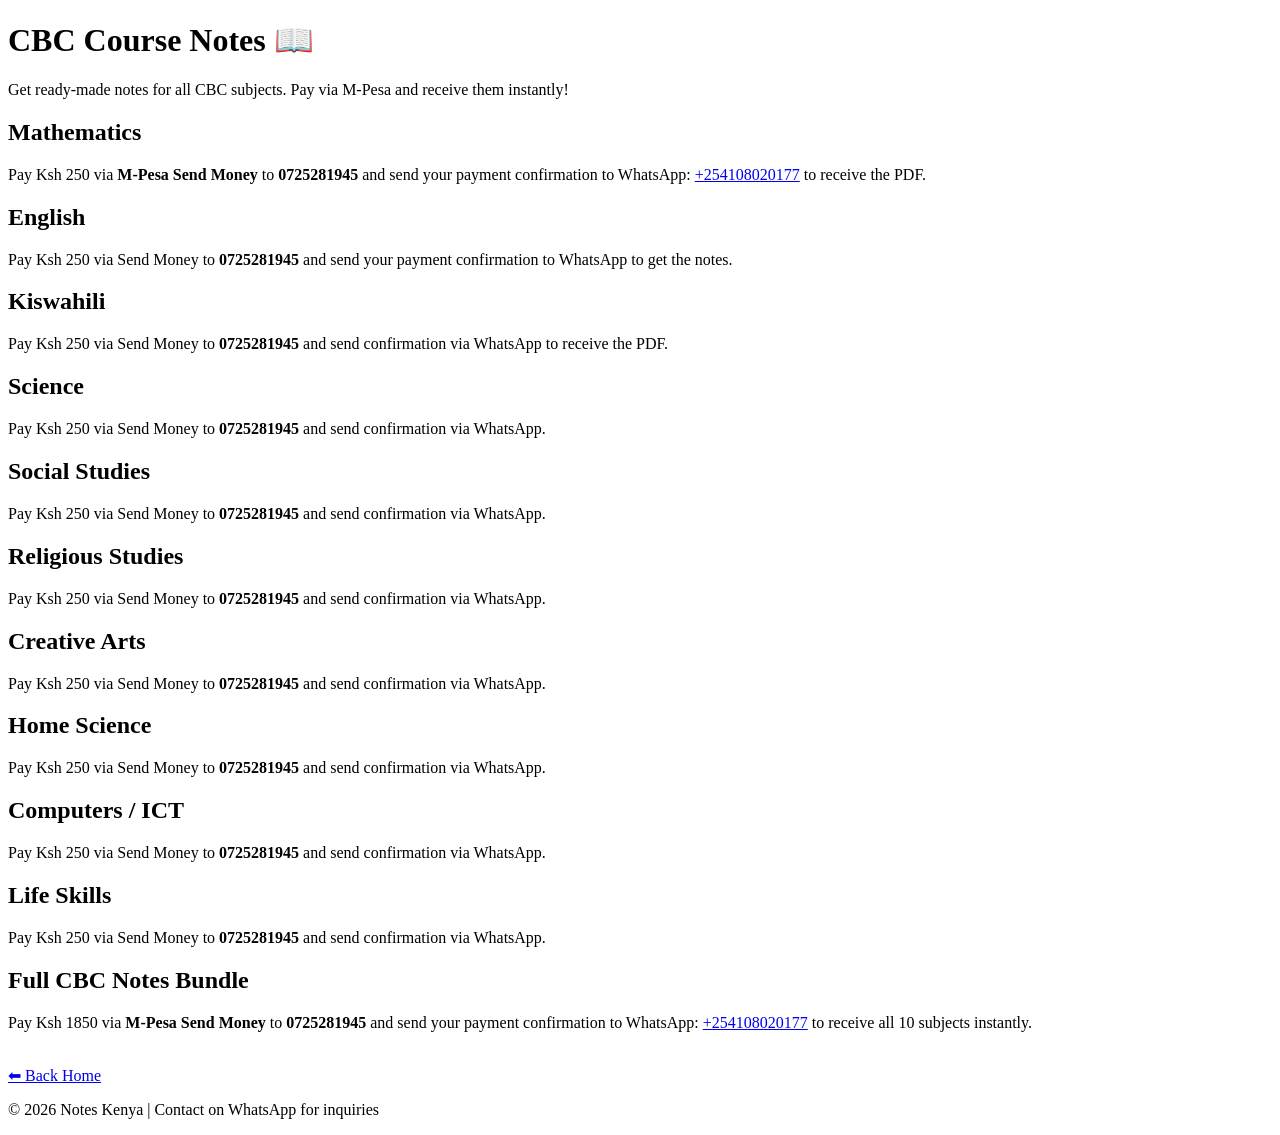
==== cbc-notes.html @ 7ce20e9f "Create cbc-notes.html with course notes details This HTML file contains CBC course notes information" ====
<!DOCTYPE html>
<html lang="en">
<head>
  <meta charset="UTF-8">
  <meta name="viewport" content="width=device-width, initial-scale=1.0">
  <title>CBC Course Notes - Notes Kenya</title>
  <meta name="description" content="Pay via M-Pesa and download CBC course notes for all Kenyan primary school subjects.">
  <link rel="stylesheet" href="style.css">
</head>
<body>

<h1>CBC Course Notes 📖</h1>
<p>Get ready-made notes for all CBC subjects. Pay via M-Pesa and receive them instantly!</p>

<h2 id="mathematics">Mathematics</h2>
<p>Pay Ksh 250 via <strong>M-Pesa Send Money</strong> to <strong>0725281945</strong> and send your payment confirmation to WhatsApp: <a href="https://wa.me/254108020177" target="_blank">+254108020177</a> to receive the PDF.</p>

<h2 id="english">English</h2>
<p>Pay Ksh 250 via Send Money to <strong>0725281945</strong> and send your payment confirmation to WhatsApp to get the notes.</p>

<h2 id="kiswahili">Kiswahili</h2>
<p>Pay Ksh 250 via Send Money to <strong>0725281945</strong> and send confirmation via WhatsApp to receive the PDF.</p>

<h2 id="science">Science</h2>
<p>Pay Ksh 250 via Send Money to <strong>0725281945</strong> and send confirmation via WhatsApp.</p>

<h2 id="socialstudies">Social Studies</h2>
<p>Pay Ksh 250 via Send Money to <strong>0725281945</strong> and send confirmation via WhatsApp.</p>

<h2 id="religiousstudies">Religious Studies</h2>
<p>Pay Ksh 250 via Send Money to <strong>0725281945</strong> and send confirmation via WhatsApp.</p>

<h2 id="creativearts">Creative Arts</h2>
<p>Pay Ksh 250 via Send Money to <strong>0725281945</strong> and send confirmation via WhatsApp.</p>

<h2 id="homescience">Home Science</h2>
<p>Pay Ksh 250 via Send Money to <strong>0725281945</strong> and send confirmation via WhatsApp.</p>

<h2 id="computers">Computers / ICT</h2>
<p>Pay Ksh 250 via Send Money to <strong>0725281945</strong> and send confirmation via WhatsApp.</p>

<h2 id="lifeskills">Life Skills</h2>
<p>Pay Ksh 250 via Send Money to <strong>0725281945</strong> and send confirmation via WhatsApp.</p>

<h2>Full CBC Notes Bundle</h2>
<p>Pay Ksh 1850 via <strong>M-Pesa Send Money</strong> to <strong>0725281945</strong> and send your payment confirmation to WhatsApp: <a href="https://wa.me/254108020177" target="_blank">+254108020177</a> to receive all 10 subjects instantly.</p>

<br>
<a class="button" href="index.html">⬅ Back Home</a>

<footer>
  <p>© 2026 Notes Kenya | Contact on WhatsApp for inquiries</p>
</footer>

</body>
</html>
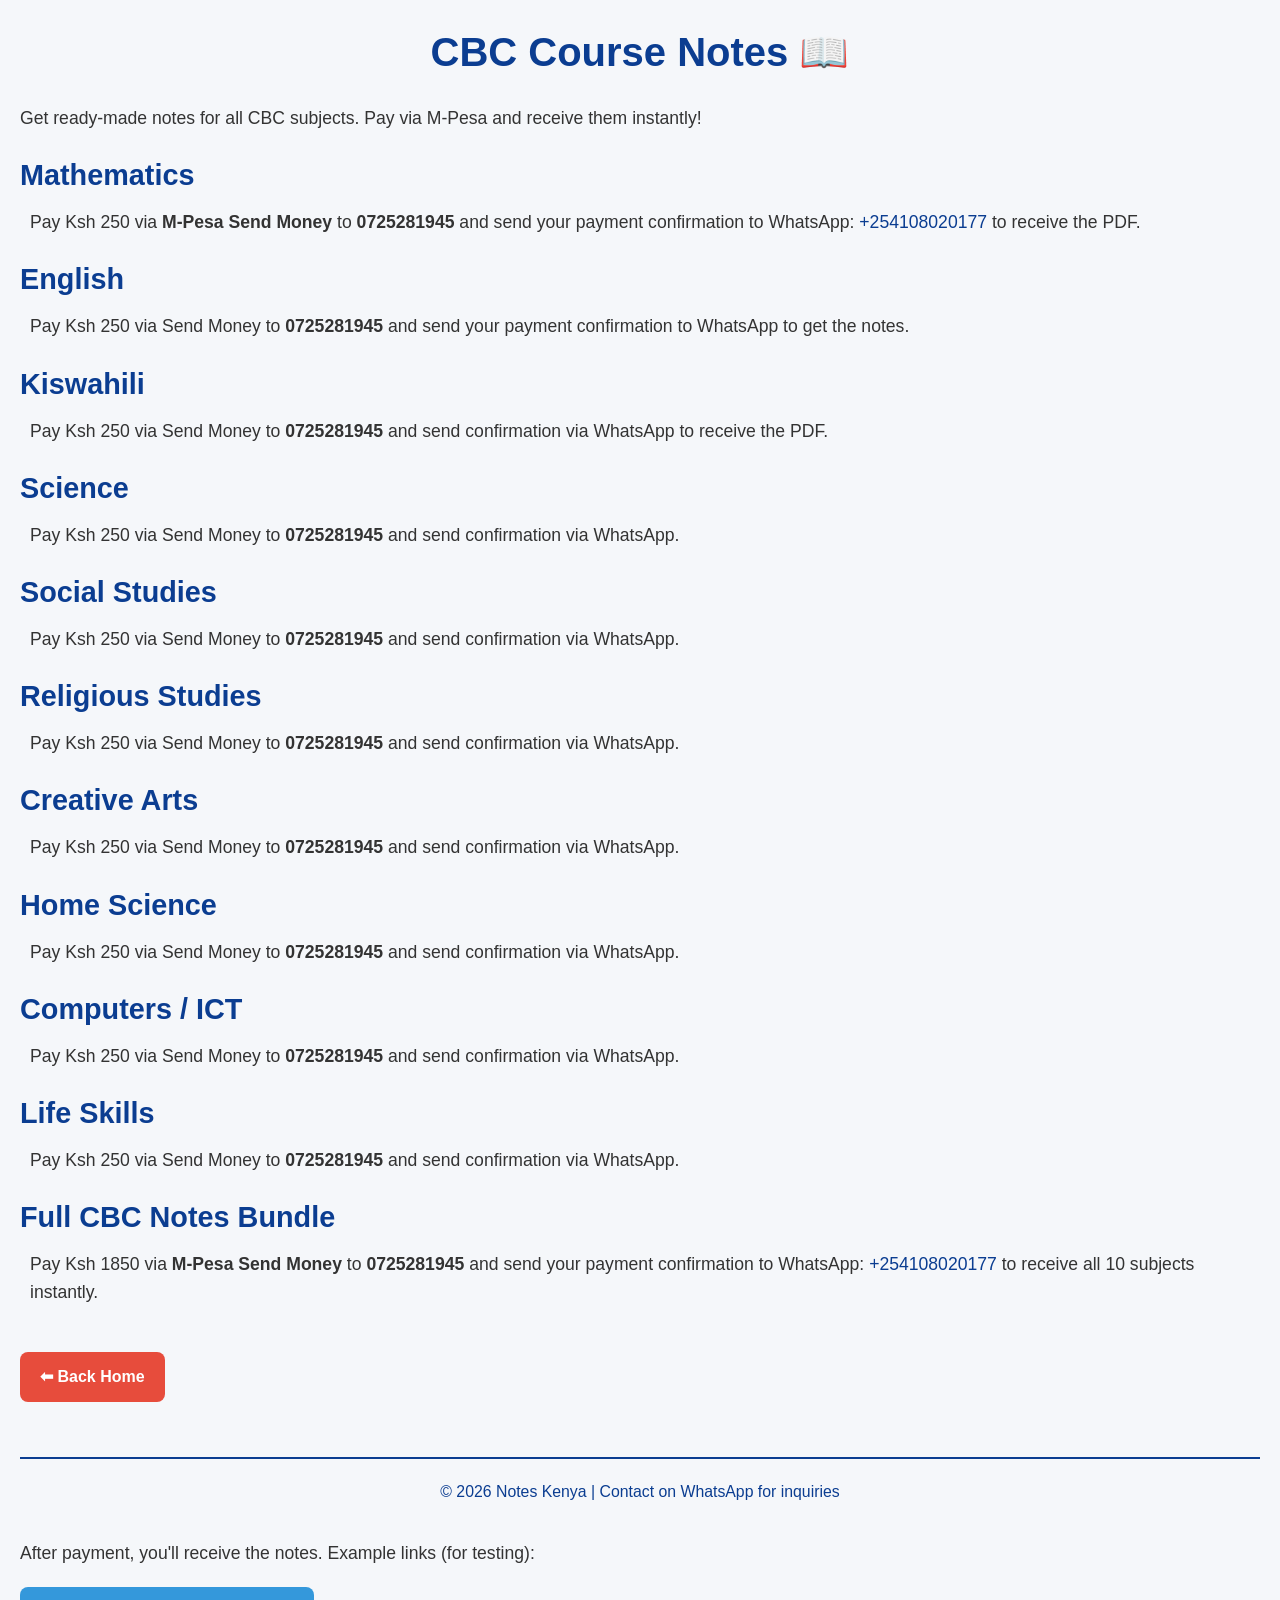
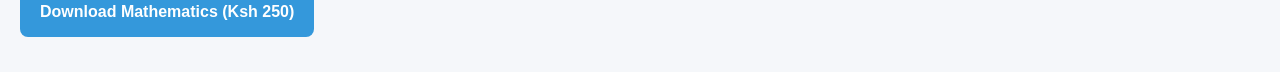
==== commit 831879cb: "Update cbc-notes.html" ====
--- a/cbc-notes.html
+++ b/cbc-notes.html
@@ -51,6 +51,7 @@
 <footer>
   <p>© 2026 Notes Kenya | Contact on WhatsApp for inquiries</p>
 </footer>
-
+<p>After payment, you'll receive the notes. Example links (for testing):</p>
+<a class="button" href="notes/Mathematics.pdf" download>Download Mathematics (Ksh 250)</a>
 </body>
 </html>
--- a/style.css
+++ b/style.css
@@ -0,0 +1,107 @@
+/* General Reset & Body */
+* {
+  margin: 0;
+  padding: 0;
+  box-sizing: border-box;
+}
+
+body {
+  font-family: 'Segoe UI', Tahoma, Geneva, Verdana, sans-serif;
+  background-color: #f5f7fa;
+  color: #333;
+  line-height: 1.6;
+  padding: 20px;
+}
+
+/* Headings */
+h1 {
+  text-align: center;
+  font-size: 2.5em;
+  margin-bottom: 20px;
+  color: #0b3d91;
+}
+
+h2 {
+  font-size: 1.8em;
+  margin-top: 20px;
+  margin-bottom: 10px;
+  color: #0b3d91;
+}
+
+/* Paragraphs */
+p {
+  margin-bottom: 15px;
+  font-size: 1.1em;
+}
+
+/* Buttons */
+.button {
+  display: inline-block;
+  color: #fff;
+  text-decoration: none;
+  padding: 12px 20px;
+  border-radius: 8px;
+  margin: 5px 5px 15px 0;
+  font-weight: bold;
+  transition: all 0.3s ease;
+}
+
+/* Colorful Subject Buttons */
+.button:nth-of-type(1) { background-color: #e74c3c; }  /* Red - Mathematics */
+.button:nth-of-type(2) { background-color: #3498db; }  /* Blue - English */
+.button:nth-of-type(3) { background-color: #2ecc71; }  /* Green - Kiswahili */
+.button:nth-of-type(4) { background-color: #f1c40f; color:#000; }  /* Yellow - Science */
+.button:nth-of-type(5) { background-color: #9b59b6; }  /* Purple - Social Studies */
+.button:nth-of-type(6) { background-color: #e67e22; }  /* Orange - Religious Studies */
+.button:nth-of-type(7) { background-color: #1abc9c; }  /* Teal - Creative Arts */
+.button:nth-of-type(8) { background-color: #34495e; }  /* Dark Gray - Home Science */
+.button:nth-of-type(9) { background-color: #d35400; }  /* Deep Orange - Computers/ICT */
+.button:nth-of-type(10){ background-color: #c0392b; }  /* Dark Red - Life Skills */
+
+/* Hover Effect */
+.button:hover {
+  transform: translateY(-2px);
+  opacity: 0.85;
+}
+
+/* Links */
+a {
+  color: #0b3d91;
+  text-decoration: none;
+}
+
+a:hover {
+  text-decoration: underline;
+}
+
+/* Footer */
+footer {
+  margin-top: 40px;
+  padding: 20px 0;
+  text-align: center;
+  border-top: 2px solid #0b3d91;
+  color: #0b3d91;
+  font-size: 0.9em;
+}
+
+/* Subject Sections */
+h2 + p {
+  margin-left: 10px;
+}
+
+/* Responsive Design */
+@media (max-width: 768px) {
+  h1 {
+    font-size: 2em;
+  }
+
+  h2 {
+    font-size: 1.5em;
+  }
+
+  .button {
+    width: 100%;
+    text-align: center;
+    padding: 14px 0;
+  }
+}
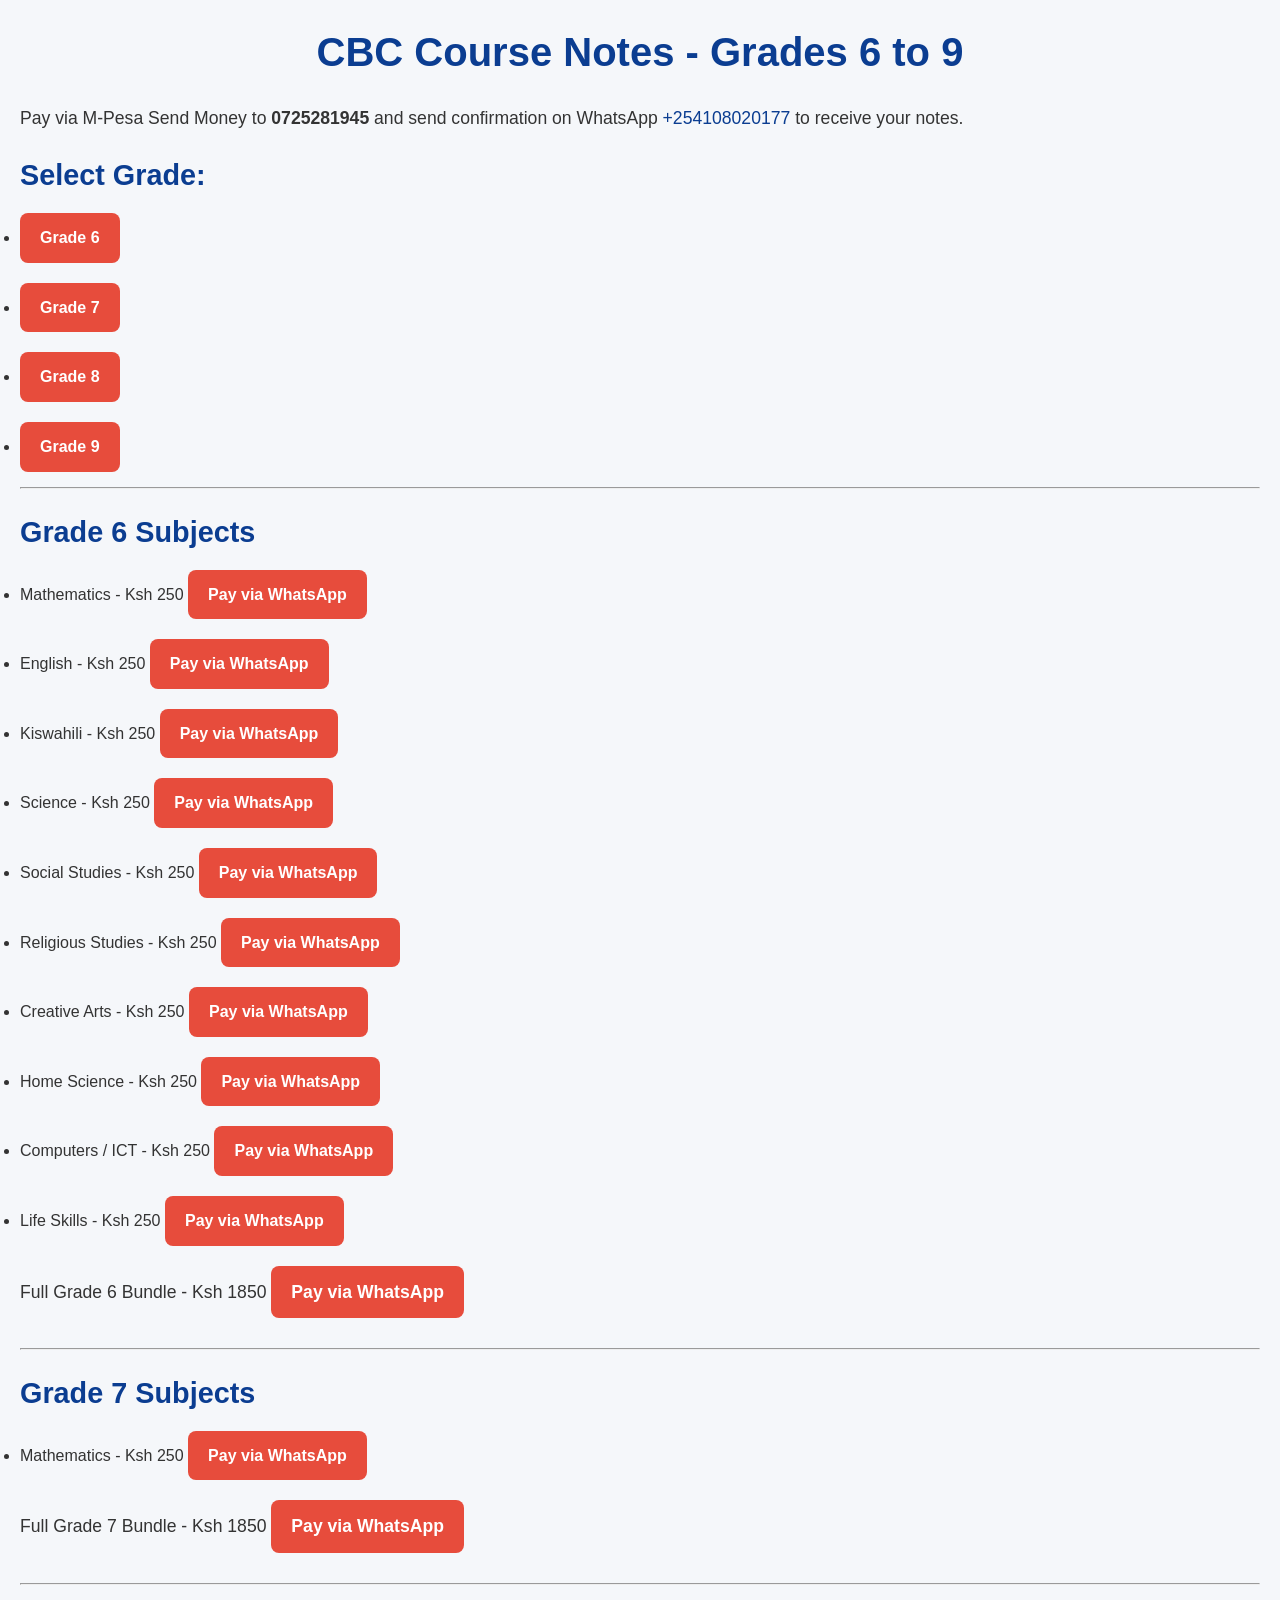
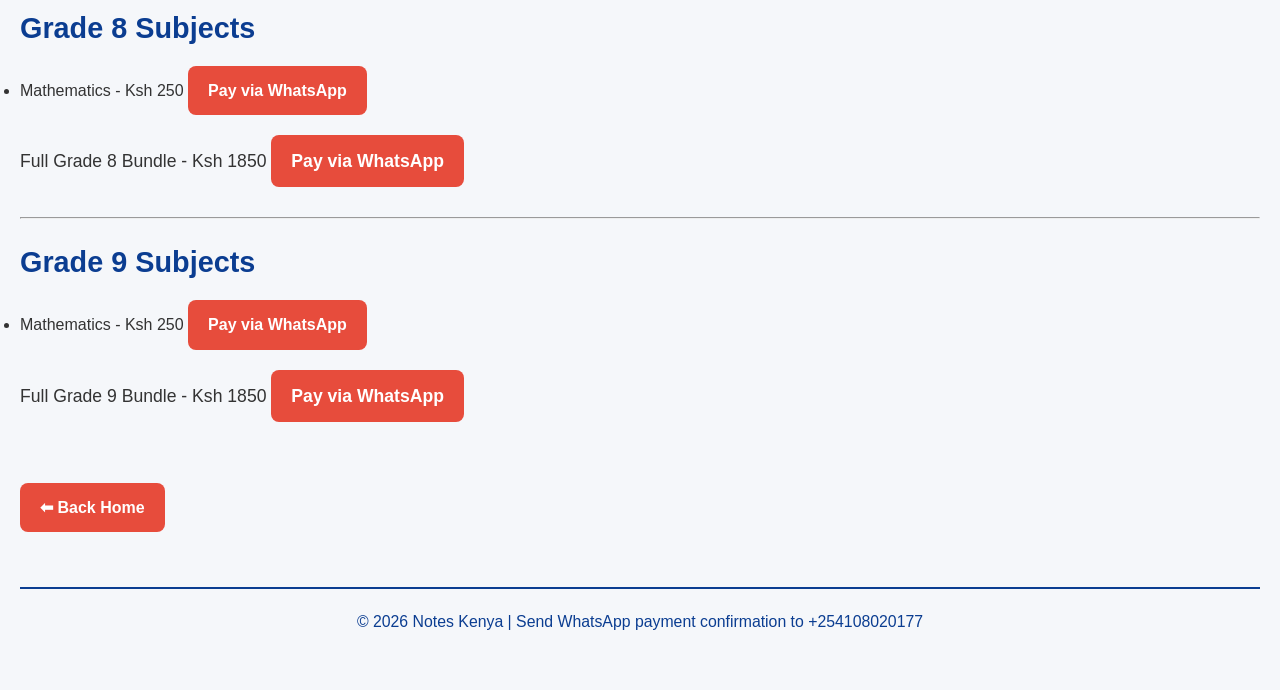
==== commit bd275161: "Update cbc-notes.html" ====
--- a/cbc-notes.html
+++ b/cbc-notes.html
@@ -3,55 +3,111 @@
 <head>
   <meta charset="UTF-8">
   <meta name="viewport" content="width=device-width, initial-scale=1.0">
-  <title>CBC Course Notes - Notes Kenya</title>
-  <meta name="description" content="Pay via M-Pesa and download CBC course notes for all Kenyan primary school subjects.">
+  <title>CBC Notes - Semi-Automatic Payment</title>
+  <meta name="description" content="Pay Ksh 250 per subject or Ksh 1850 for full CBC notes bundle. Send payment confirmation via WhatsApp to receive your notes.">
   <link rel="stylesheet" href="style.css">
 </head>
 <body>
 
-<h1>CBC Course Notes 📖</h1>
-<p>Get ready-made notes for all CBC subjects. Pay via M-Pesa and receive them instantly!</p>
+<h1>CBC Course Notes - Grades 6 to 9</h1>
+<p>Pay via M-Pesa Send Money to <strong>0725281945</strong> and send confirmation on WhatsApp <a href="https://wa.me/254108020177" target="_blank">+254108020177</a> to receive your notes.</p>
 
-<h2 id="mathematics">Mathematics</h2>
-<p>Pay Ksh 250 via <strong>M-Pesa Send Money</strong> to <strong>0725281945</strong> and send your payment confirmation to WhatsApp: <a href="https://wa.me/254108020177" target="_blank">+254108020177</a> to receive the PDF.</p>
+<h2>Select Grade:</h2>
+<ul>
+  <li><a class="button" href="#grade6">Grade 6</a></li>
+  <li><a class="button" href="#grade7">Grade 7</a></li>
+  <li><a class="button" href="#grade8">Grade 8</a></li>
+  <li><a class="button" href="#grade9">Grade 9</a></li>
+</ul>
 
-<h2 id="english">English</h2>
-<p>Pay Ksh 250 via Send Money to <strong>0725281945</strong> and send your payment confirmation to WhatsApp to get the notes.</p>
+<hr>
 
-<h2 id="kiswahili">Kiswahili</h2>
-<p>Pay Ksh 250 via Send Money to <strong>0725281945</strong> and send confirmation via WhatsApp to receive the PDF.</p>
+<!-- Grade 6 -->
+<h2 id="grade6">Grade 6 Subjects</h2>
+<ul>
+  <li>Mathematics - Ksh 250 
+    <a class="button" href="https://wa.me/254108020177?text=I%20want%20to%20buy%20Grade%206%20Mathematics%20notes%20Ksh%20250" target="_blank">Pay via WhatsApp</a>
+  </li>
+  <li>English - Ksh 250 
+    <a class="button" href="https://wa.me/254108020177?text=I%20want%20to%20buy%20Grade%206%20English%20notes%20Ksh%20250" target="_blank">Pay via WhatsApp</a>
+  </li>
+  <li>Kiswahili - Ksh 250 
+    <a class="button" href="https://wa.me/254108020177?text=I%20want%20to%20buy%20Grade%206%20Kiswahili%20notes%20Ksh%20250" target="_blank">Pay via WhatsApp</a>
+  </li>
+  <li>Science - Ksh 250 
+    <a class="button" href="https://wa.me/254108020177?text=I%20want%20to%20buy%20Grade%206%20Science%20notes%20Ksh%20250" target="_blank">Pay via WhatsApp</a>
+  </li>
+  <li>Social Studies - Ksh 250 
+    <a class="button" href="https://wa.me/254108020177?text=I%20want%20to%20buy%20Grade%206%20Social%20Studies%20notes%20Ksh%20250" target="_blank">Pay via WhatsApp</a>
+  </li>
+  <li>Religious Studies - Ksh 250 
+    <a class="button" href="https://wa.me/254108020177?text=I%20want%20to%20buy%20Grade%206%20Religious%20Studies%20notes%20Ksh%20250" target="_blank">Pay via WhatsApp</a>
+  </li>
+  <li>Creative Arts - Ksh 250 
+    <a class="button" href="https://wa.me/254108020177?text=I%20want%20to%20buy%20Grade%206%20Creative%20Arts%20notes%20Ksh%20250" target="_blank">Pay via WhatsApp</a>
+  </li>
+  <li>Home Science - Ksh 250 
+    <a class="button" href="https://wa.me/254108020177?text=I%20want%20to%20buy%20Grade%206%20Home%20Science%20notes%20Ksh%20250" target="_blank">Pay via WhatsApp</a>
+  </li>
+  <li>Computers / ICT - Ksh 250 
+    <a class="button" href="https://wa.me/254108020177?text=I%20want%20to%20buy%20Grade%206%20Computers%20ICT%20notes%20Ksh%20250" target="_blank">Pay via WhatsApp</a>
+  </li>
+  <li>Life Skills - Ksh 250 
+    <a class="button" href="https://wa.me/254108020177?text=I%20want%20to%20buy%20Grade%206%20Life%20Skills%20notes%20Ksh%20250" target="_blank">Pay via WhatsApp</a>
+  </li>
+</ul>
+<p>Full Grade 6 Bundle - Ksh 1850 
+  <a class="button" href="https://wa.me/254108020177?text=I%20want%20to%20buy%20Full%20Grade%206%20CBC%20notes%20Ksh%201850" target="_blank">Pay via WhatsApp</a>
+</p>
 
-<h2 id="science">Science</h2>
-<p>Pay Ksh 250 via Send Money to <strong>0725281945</strong> and send confirmation via WhatsApp.</p>
+<hr>
 
-<h2 id="socialstudies">Social Studies</h2>
-<p>Pay Ksh 250 via Send Money to <strong>0725281945</strong> and send confirmation via WhatsApp.</p>
+<!-- Grade 7 -->
+<h2 id="grade7">Grade 7 Subjects</h2>
+<ul>
+  <li>Mathematics - Ksh 250 
+    <a class="button" href="https://wa.me/254108020177?text=I%20want%20to%20buy%20Grade%207%20Mathematics%20notes%20Ksh%20250" target="_blank">Pay via WhatsApp</a>
+  </li>
+  <!-- Repeat all other subjects same as grade 6 but with grade 7 in the text -->
+</ul>
+<p>Full Grade 7 Bundle - Ksh 1850 
+  <a class="button" href="https://wa.me/254108020177?text=I%20want%20to%20buy%20Full%20Grade%207%20CBC%20notes%20Ksh%201850" target="_blank">Pay via WhatsApp</a>
+</p>
 
-<h2 id="religiousstudies">Religious Studies</h2>
-<p>Pay Ksh 250 via Send Money to <strong>0725281945</strong> and send confirmation via WhatsApp.</p>
+<hr>
 
-<h2 id="creativearts">Creative Arts</h2>
-<p>Pay Ksh 250 via Send Money to <strong>0725281945</strong> and send confirmation via WhatsApp.</p>
+<!-- Grade 8 -->
+<h2 id="grade8">Grade 8 Subjects</h2>
+<ul>
+  <li>Mathematics - Ksh 250 
+    <a class="button" href="https://wa.me/254108020177?text=I%20want%20to%20buy%20Grade%208%20Mathematics%20notes%20Ksh%20250" target="_blank">Pay via WhatsApp</a>
+  </li>
+  <!-- Repeat other subjects with grade 8 -->
+</ul>
+<p>Full Grade 8 Bundle - Ksh 1850 
+  <a class="button" href="https://wa.me/254108020177?text=I%20want%20to%20buy%20Full%20Grade%208%20CBC%20notes%20Ksh%201850" target="_blank">Pay via WhatsApp</a>
+</p>
 
-<h2 id="homescience">Home Science</h2>
-<p>Pay Ksh 250 via Send Money to <strong>0725281945</strong> and send confirmation via WhatsApp.</p>
+<hr>
 
-<h2 id="computers">Computers / ICT</h2>
-<p>Pay Ksh 250 via Send Money to <strong>0725281945</strong> and send confirmation via WhatsApp.</p>
-
-<h2 id="lifeskills">Life Skills</h2>
-<p>Pay Ksh 250 via Send Money to <strong>0725281945</strong> and send confirmation via WhatsApp.</p>
-
-<h2>Full CBC Notes Bundle</h2>
-<p>Pay Ksh 1850 via <strong>M-Pesa Send Money</strong> to <strong>0725281945</strong> and send your payment confirmation to WhatsApp: <a href="https://wa.me/254108020177" target="_blank">+254108020177</a> to receive all 10 subjects instantly.</p>
+<!-- Grade 9 -->
+<h2 id="grade9">Grade 9 Subjects</h2>
+<ul>
+  <li>Mathematics - Ksh 250 
+    <a class="button" href="https://wa.me/254108020177?text=I%20want%20to%20buy%20Grade%209%20Mathematics%20notes%20Ksh%20250" target="_blank">Pay via WhatsApp</a>
+  </li>
+  <!-- Repeat other subjects with grade 9 -->
+</ul>
+<p>Full Grade 9 Bundle - Ksh 1850 
+  <a class="button" href="https://wa.me/254108020177?text=I%20want%20to%20buy%20Full%20Grade%209%20CBC%20notes%20Ksh%201850" target="_blank">Pay via WhatsApp</a>
+</p>
 
 <br>
 <a class="button" href="index.html">⬅ Back Home</a>
 
 <footer>
-  <p>© 2026 Notes Kenya | Contact on WhatsApp for inquiries</p>
+  <p>© 2026 Notes Kenya | Send WhatsApp payment confirmation to +254108020177</p>
 </footer>
-<p>After payment, you'll receive the notes. Example links (for testing):</p>
-<a class="button" href="notes/Mathematics.pdf" download>Download Mathematics (Ksh 250)</a>
+
 </body>
 </html>
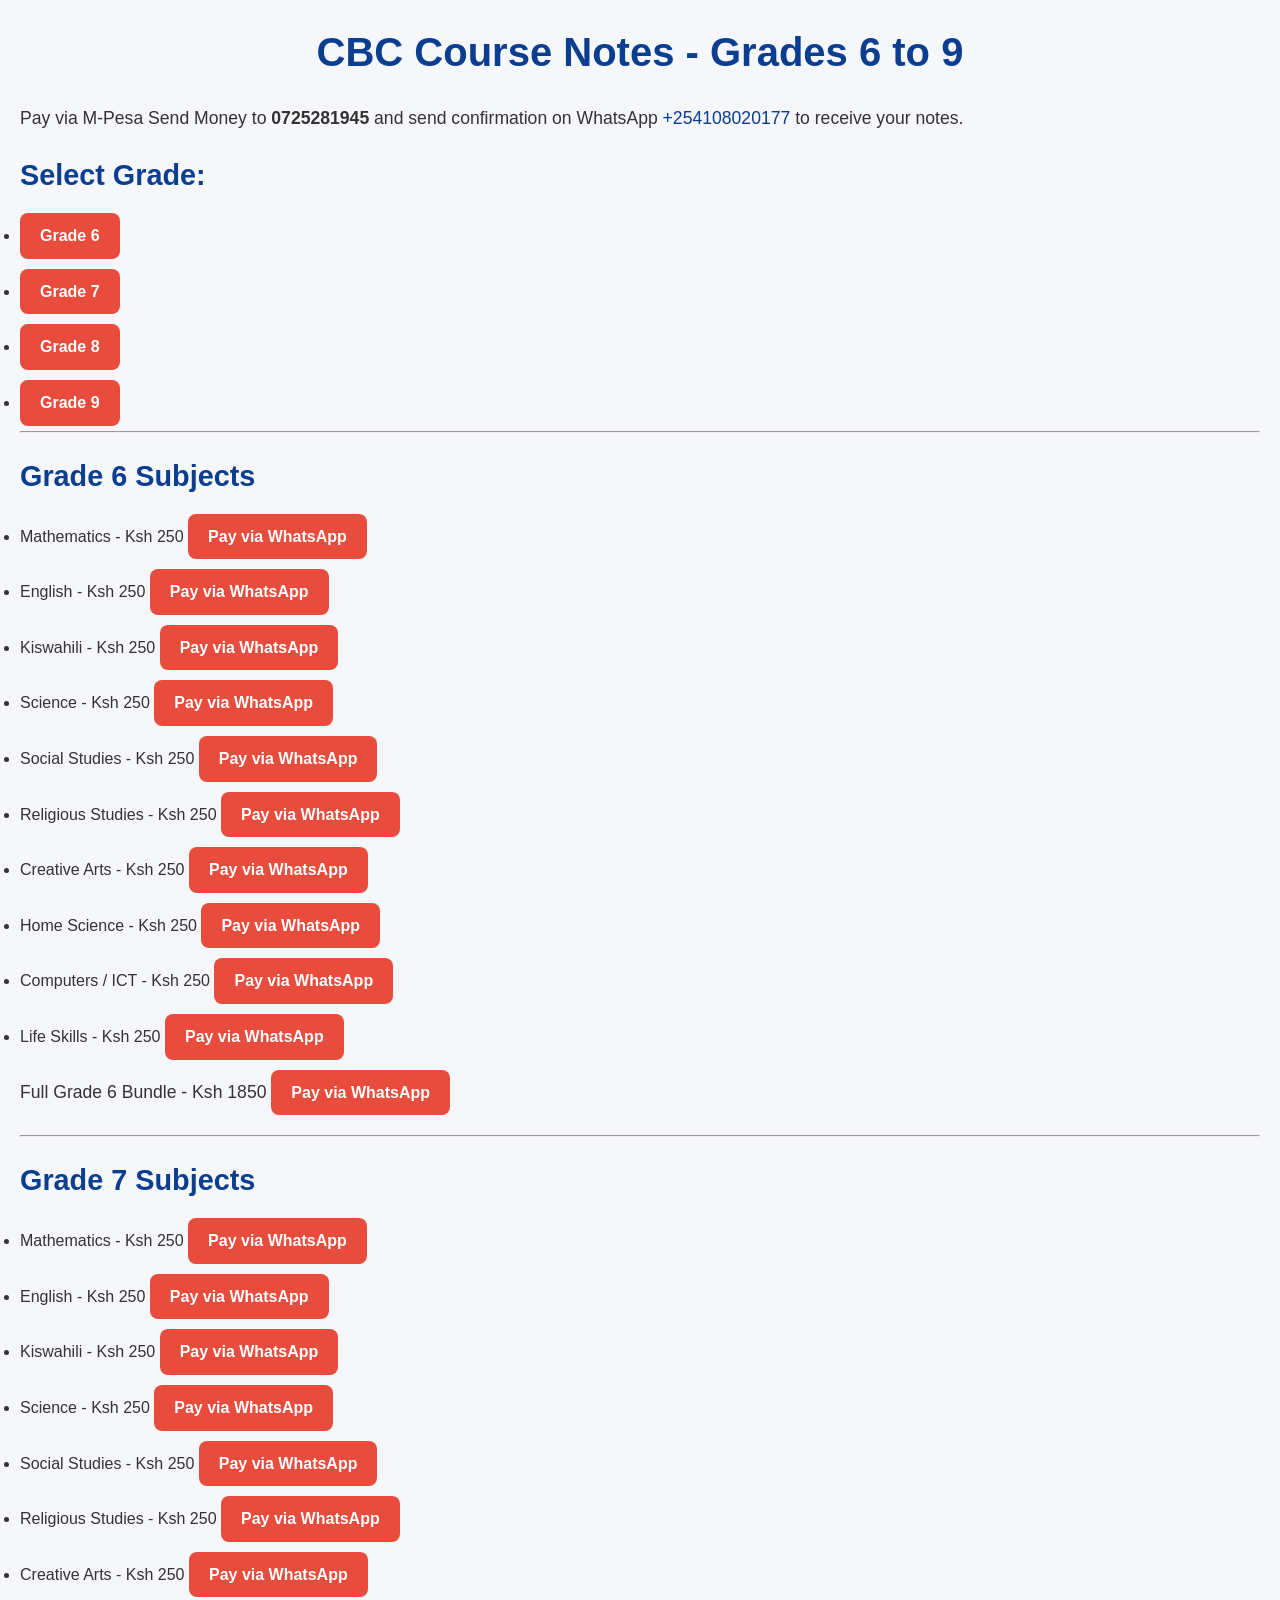
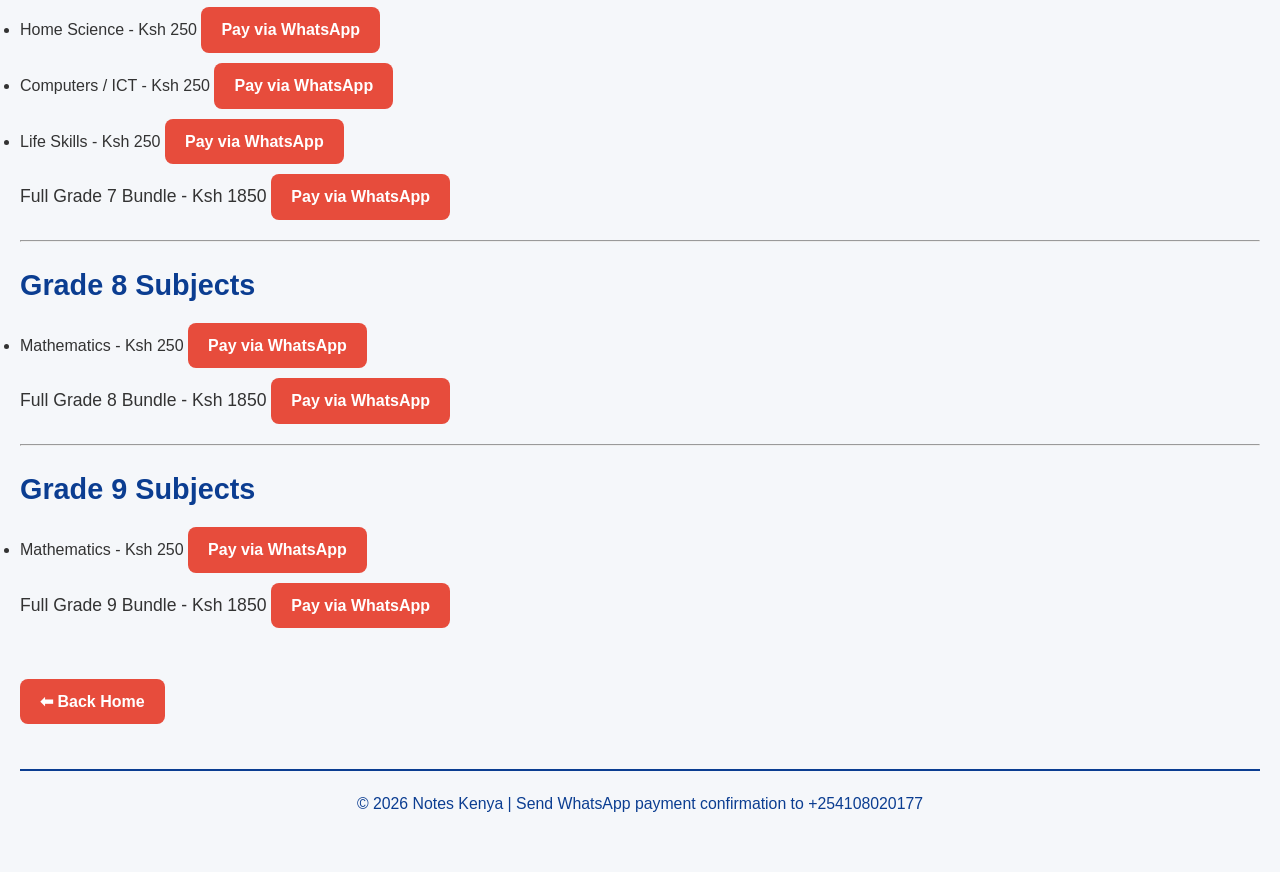
==== commit 7277aba3: "Update cbc-notes.html" ====
--- a/cbc-notes.html
+++ b/cbc-notes.html
@@ -6,6 +6,34 @@
   <title>CBC Notes - Semi-Automatic Payment</title>
   <meta name="description" content="Pay Ksh 250 per subject or Ksh 1850 for full CBC notes bundle. Send payment confirmation via WhatsApp to receive your notes.">
   <link rel="stylesheet" href="style.css">
+  <style>
+    /* Buttons styling */
+    .button {
+      display: inline-block;
+      padding: 10px 20px;
+      margin: 5px 0;
+      font-size: 16px;
+      font-weight: bold;
+      color: white;
+      text-decoration: none;
+      border-radius: 8px;
+      transition: transform 0.2s, opacity 0.3s;
+    }
+    .button:hover { transform: scale(1.05); opacity: 0.9; }
+
+    /* Colors per subject */
+    .button-math { background-color: #FF5733; }
+    .button-english { background-color: #33A1FF; }
+    .button-kiswahili { background-color: #33FF57; }
+    .button-science { background-color: #FF33A8; }
+    .button-social { background-color: #FFB733; }
+    .button-religious { background-color: #8D33FF; }
+    .button-creative { background-color: #33FFF0; }
+    .button-homescience { background-color: #FF8C33; }
+    .button-ict { background-color: #3380FF; }
+    .button-lifeskills { background-color: #33FF8C; }
+    .button-bundle { background-color: #FF3333; }
+  </style>
 </head>
 <body>
 
@@ -26,84 +54,110 @@
 <h2 id="grade6">Grade 6 Subjects</h2>
 <ul>
   <li>Mathematics - Ksh 250 
-    <a class="button" href="https://wa.me/254108020177?text=I%20want%20to%20buy%20Grade%206%20Mathematics%20notes%20Ksh%20250" target="_blank">Pay via WhatsApp</a>
+    <a class="button button-math" href="https://wa.me/254108020177?text=I%20want%20to%20buy%20Grade%206%20Mathematics%20notes%20Ksh%20250" target="_blank">Pay via WhatsApp</a>
   </li>
   <li>English - Ksh 250 
-    <a class="button" href="https://wa.me/254108020177?text=I%20want%20to%20buy%20Grade%206%20English%20notes%20Ksh%20250" target="_blank">Pay via WhatsApp</a>
+    <a class="button button-english" href="https://wa.me/254108020177?text=I%20want%20to%20buy%20Grade%206%20English%20notes%20Ksh%20250" target="_blank">Pay via WhatsApp</a>
   </li>
   <li>Kiswahili - Ksh 250 
-    <a class="button" href="https://wa.me/254108020177?text=I%20want%20to%20buy%20Grade%206%20Kiswahili%20notes%20Ksh%20250" target="_blank">Pay via WhatsApp</a>
+    <a class="button button-kiswahili" href="https://wa.me/254108020177?text=I%20want%20to%20buy%20Grade%206%20Kiswahili%20notes%20Ksh%20250" target="_blank">Pay via WhatsApp</a>
   </li>
   <li>Science - Ksh 250 
-    <a class="button" href="https://wa.me/254108020177?text=I%20want%20to%20buy%20Grade%206%20Science%20notes%20Ksh%20250" target="_blank">Pay via WhatsApp</a>
+    <a class="button button-science" href="https://wa.me/254108020177?text=I%20want%20to%20buy%20Grade%206%20Science%20notes%20Ksh%20250" target="_blank">Pay via WhatsApp</a>
   </li>
   <li>Social Studies - Ksh 250 
-    <a class="button" href="https://wa.me/254108020177?text=I%20want%20to%20buy%20Grade%206%20Social%20Studies%20notes%20Ksh%20250" target="_blank">Pay via WhatsApp</a>
+    <a class="button button-social" href="https://wa.me/254108020177?text=I%20want%20to%20buy%20Grade%206%20Social%20Studies%20notes%20Ksh%20250" target="_blank">Pay via WhatsApp</a>
   </li>
   <li>Religious Studies - Ksh 250 
-    <a class="button" href="https://wa.me/254108020177?text=I%20want%20to%20buy%20Grade%206%20Religious%20Studies%20notes%20Ksh%20250" target="_blank">Pay via WhatsApp</a>
+    <a class="button button-religious" href="https://wa.me/254108020177?text=I%20want%20to%20buy%20Grade%206%20Religious%20Studies%20notes%20Ksh%20250" target="_blank">Pay via WhatsApp</a>
   </li>
   <li>Creative Arts - Ksh 250 
-    <a class="button" href="https://wa.me/254108020177?text=I%20want%20to%20buy%20Grade%206%20Creative%20Arts%20notes%20Ksh%20250" target="_blank">Pay via WhatsApp</a>
+    <a class="button button-creative" href="https://wa.me/254108020177?text=I%20want%20to%20buy%20Grade%206%20Creative%20Arts%20notes%20Ksh%20250" target="_blank">Pay via WhatsApp</a>
   </li>
   <li>Home Science - Ksh 250 
-    <a class="button" href="https://wa.me/254108020177?text=I%20want%20to%20buy%20Grade%206%20Home%20Science%20notes%20Ksh%20250" target="_blank">Pay via WhatsApp</a>
+    <a class="button button-homescience" href="https://wa.me/254108020177?text=I%20want%20to%20buy%20Grade%206%20Home%20Science%20notes%20Ksh%20250" target="_blank">Pay via WhatsApp</a>
   </li>
   <li>Computers / ICT - Ksh 250 
-    <a class="button" href="https://wa.me/254108020177?text=I%20want%20to%20buy%20Grade%206%20Computers%20ICT%20notes%20Ksh%20250" target="_blank">Pay via WhatsApp</a>
+    <a class="button button-ict" href="https://wa.me/254108020177?text=I%20want%20to%20buy%20Grade%206%20Computers%20ICT%20notes%20Ksh%20250" target="_blank">Pay via WhatsApp</a>
   </li>
   <li>Life Skills - Ksh 250 
-    <a class="button" href="https://wa.me/254108020177?text=I%20want%20to%20buy%20Grade%206%20Life%20Skills%20notes%20Ksh%20250" target="_blank">Pay via WhatsApp</a>
+    <a class="button button-lifeskills" href="https://wa.me/254108020177?text=I%20want%20to%20buy%20Grade%206%20Life%20Skills%20notes%20Ksh%20250" target="_blank">Pay via WhatsApp</a>
   </li>
 </ul>
 <p>Full Grade 6 Bundle - Ksh 1850 
-  <a class="button" href="https://wa.me/254108020177?text=I%20want%20to%20buy%20Full%20Grade%206%20CBC%20notes%20Ksh%201850" target="_blank">Pay via WhatsApp</a>
+  <a class="button button-bundle" href="https://wa.me/254108020177?text=I%20want%20to%20buy%20Full%20Grade%206%20CBC%20notes%20Ksh%201850" target="_blank">Pay via WhatsApp</a>
 </p>
 
 <hr>
 
-<!-- Grade 7 -->
+<!-- Repeat Grade 7 -->
 <h2 id="grade7">Grade 7 Subjects</h2>
 <ul>
   <li>Mathematics - Ksh 250 
-    <a class="button" href="https://wa.me/254108020177?text=I%20want%20to%20buy%20Grade%207%20Mathematics%20notes%20Ksh%20250" target="_blank">Pay via WhatsApp</a>
+    <a class="button button-math" href="https://wa.me/254108020177?text=I%20want%20to%20buy%20Grade%207%20Mathematics%20notes%20Ksh%20250" target="_blank">Pay via WhatsApp</a>
   </li>
-  <!-- Repeat all other subjects same as grade 6 but with grade 7 in the text -->
+  <li>English - Ksh 250 
+    <a class="button button-english" href="https://wa.me/254108020177?text=I%20want%20to%20buy%20Grade%207%20English%20notes%20Ksh%20250" target="_blank">Pay via WhatsApp</a>
+  </li>
+  <li>Kiswahili - Ksh 250 
+    <a class="button button-kiswahili" href="https://wa.me/254108020177?text=I%20want%20to%20buy%20Grade%207%20Kiswahili%20notes%20Ksh%20250" target="_blank">Pay via WhatsApp</a>
+  </li>
+  <li>Science - Ksh 250 
+    <a class="button button-science" href="https://wa.me/254108020177?text=I%20want%20to%20buy%20Grade%207%20Science%20notes%20Ksh%20250" target="_blank">Pay via WhatsApp</a>
+  </li>
+  <li>Social Studies - Ksh 250 
+    <a class="button button-social" href="https://wa.me/254108020177?text=I%20want%20to%20buy%20Grade%207%20Social%20Studies%20notes%20Ksh%20250" target="_blank">Pay via WhatsApp</a>
+  </li>
+  <li>Religious Studies - Ksh 250 
+    <a class="button button-religious" href="https://wa.me/254108020177?text=I%20want%20to%20buy%20Grade%207%20Religious%20Studies%20notes%20Ksh%20250" target="_blank">Pay via WhatsApp</a>
+  </li>
+  <li>Creative Arts - Ksh 250 
+    <a class="button button-creative" href="https://wa.me/254108020177?text=I%20want%20to%20buy%20Grade%207%20Creative%20Arts%20notes%20Ksh%20250" target="_blank">Pay via WhatsApp</a>
+  </li>
+  <li>Home Science - Ksh 250 
+    <a class="button button-homescience" href="https://wa.me/254108020177?text=I%20want%20to%20buy%20Grade%207%20Home%20Science%20notes%20Ksh%20250" target="_blank">Pay via WhatsApp</a>
+  </li>
+  <li>Computers / ICT - Ksh 250 
+    <a class="button button-ict" href="https://wa.me/254108020177?text=I%20want%20to%20buy%20Grade%207%20Computers%20ICT%20notes%20Ksh%20250" target="_blank">Pay via WhatsApp</a>
+  </li>
+  <li>Life Skills - Ksh 250 
+    <a class="button button-lifeskills" href="https://wa.me/254108020177?text=I%20want%20to%20buy%20Grade%207%20Life%20Skills%20notes%20Ksh%20250" target="_blank">Pay via WhatsApp</a>
+  </li>
 </ul>
 <p>Full Grade 7 Bundle - Ksh 1850 
-  <a class="button" href="https://wa.me/254108020177?text=I%20want%20to%20buy%20Full%20Grade%207%20CBC%20notes%20Ksh%201850" target="_blank">Pay via WhatsApp</a>
+  <a class="button button-bundle" href="https://wa.me/254108020177?text=I%20want%20to%20buy%20Full%20Grade%207%20CBC%20notes%20Ksh%201850" target="_blank">Pay via WhatsApp</a>
 </p>
 
 <hr>
 
-<!-- Grade 8 -->
+<!-- Repeat Grade 8 -->
 <h2 id="grade8">Grade 8 Subjects</h2>
 <ul>
   <li>Mathematics - Ksh 250 
-    <a class="button" href="https://wa.me/254108020177?text=I%20want%20to%20buy%20Grade%208%20Mathematics%20notes%20Ksh%20250" target="_blank">Pay via WhatsApp</a>
+    <a class="button button-math" href="https://wa.me/254108020177?text=I%20want%20to%20buy%20Grade%208%20Mathematics%20notes%20Ksh%20250" target="_blank">Pay via WhatsApp</a>
   </li>
-  <!-- Repeat other subjects with grade 8 -->
+  <!-- Repeat other subjects same as above with grade 8 -->
 </ul>
 <p>Full Grade 8 Bundle - Ksh 1850 
-  <a class="button" href="https://wa.me/254108020177?text=I%20want%20to%20buy%20Full%20Grade%208%20CBC%20notes%20Ksh%201850" target="_blank">Pay via WhatsApp</a>
+  <a class="button button-bundle" href="https://wa.me/254108020177?text=I%20want%20to%20buy%20Full%20Grade%208%20CBC%20notes%20Ksh%201850" target="_blank">Pay via WhatsApp</a>
 </p>
 
 <hr>
 
-<!-- Grade 9 -->
+<!-- Repeat Grade 9 -->
 <h2 id="grade9">Grade 9 Subjects</h2>
 <ul>
   <li>Mathematics - Ksh 250 
-    <a class="button" href="https://wa.me/254108020177?text=I%20want%20to%20buy%20Grade%209%20Mathematics%20notes%20Ksh%20250" target="_blank">Pay via WhatsApp</a>
+    <a class="button button-math" href="https://wa.me/254108020177?text=I%20want%20to%20buy%20Grade%209%20Mathematics%20notes%20Ksh%20250" target="_blank">Pay via WhatsApp</a>
   </li>
-  <!-- Repeat other subjects with grade 9 -->
+  <!-- Repeat other subjects same as above with grade 9 -->
 </ul>
 <p>Full Grade 9 Bundle - Ksh 1850 
-  <a class="button" href="https://wa.me/254108020177?text=I%20want%20to%20buy%20Full%20Grade%209%20CBC%20notes%20Ksh%201850" target="_blank">Pay via WhatsApp</a>
+  <a class="button button-bundle" href="https://wa.me/254108020177?text=I%20want%20to%20buy%20Full%20Grade%209%20CBC%20notes%20Ksh%201850" target="_blank">Pay via WhatsApp</a>
 </p>
 
 <br>
-<a class="button" href="index.html">⬅ Back Home</a>
+<a class="button button-bundle" href="index.html">⬅ Back Home</a>
 
 <footer>
   <p>© 2026 Notes Kenya | Send WhatsApp payment confirmation to +254108020177</p>
